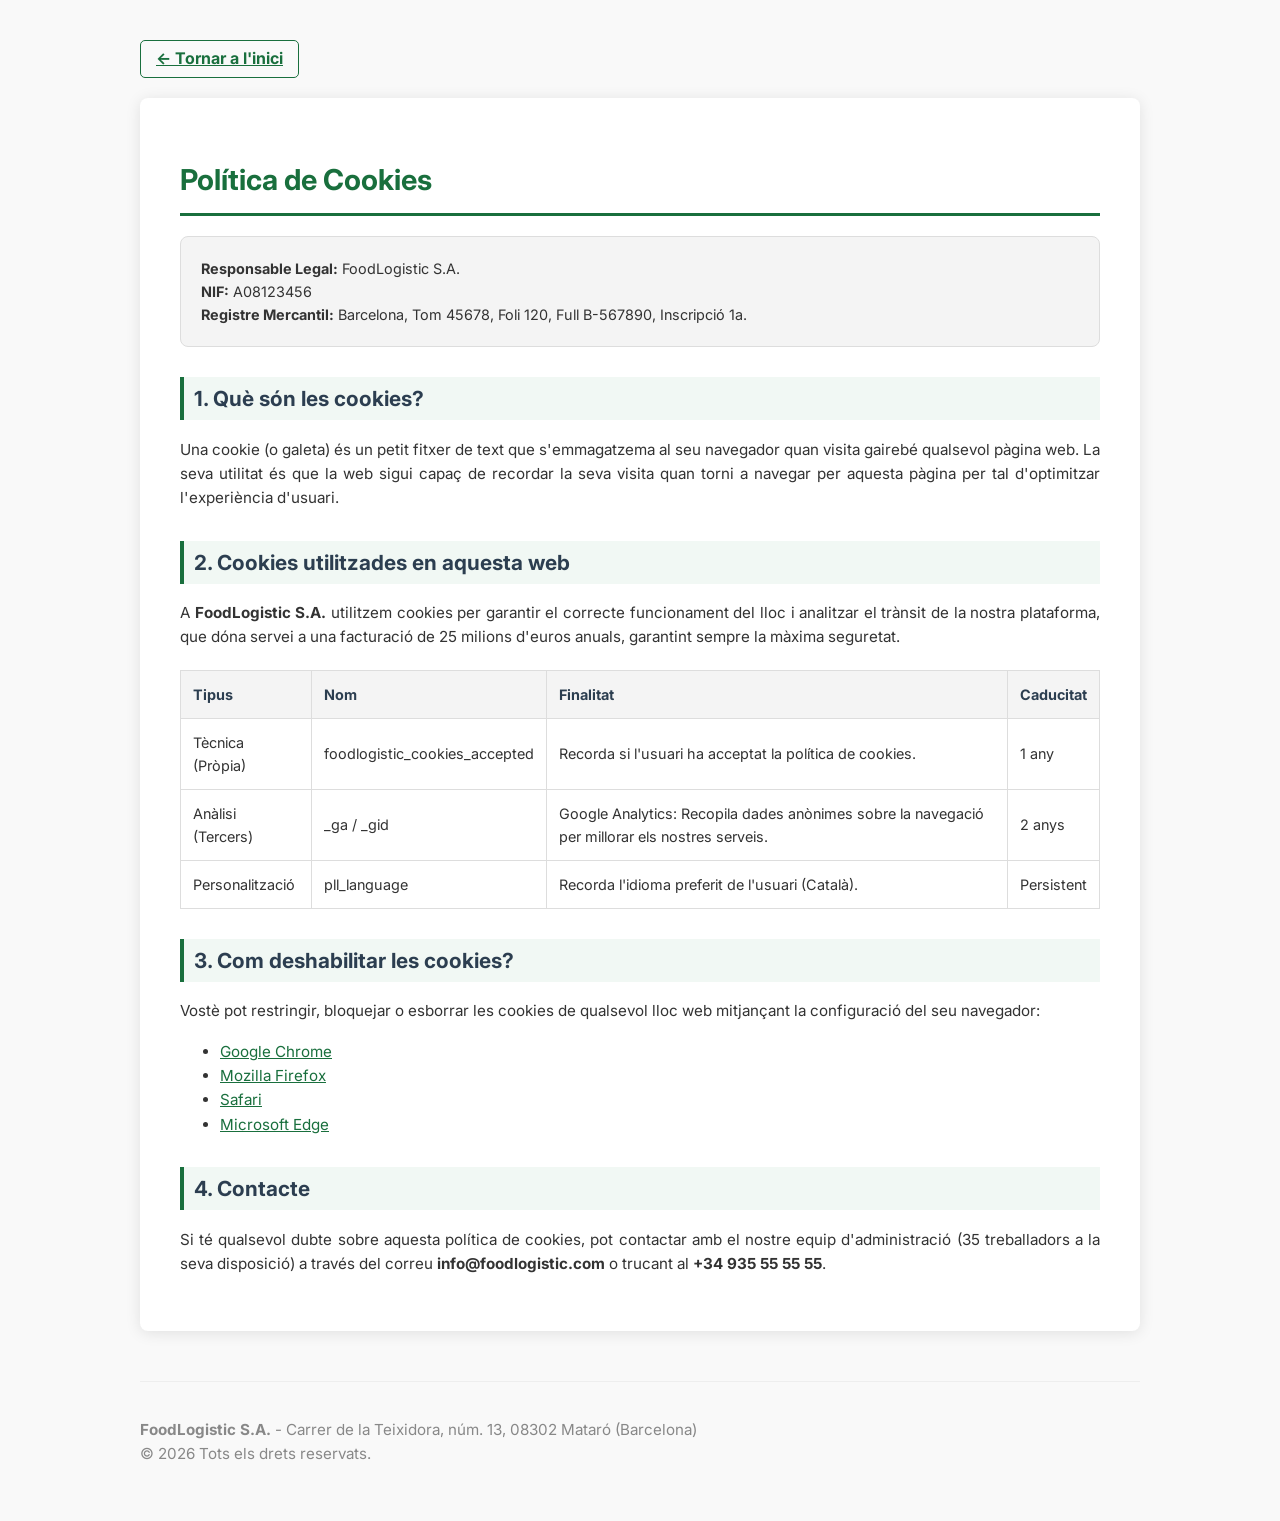
==== docs/index.html @ 91977f84 "Add files via upload" ====
<!DOCTYPE html>
<html lang="ca">
<head>
    <meta charset="UTF-8">
    <meta name="viewport" content="width=device-width, initial-scale=1.0">
    <title>Política de Cookies | FoodLogistic S.A.</title>
    <link href="https://fonts.googleapis.com/css2?family=Inter:wght@300;500;700&display=swap" rel="stylesheet">
    <style>
        body { font-family: 'Inter', sans-serif; line-height: 1.6; color: #333; padding: 40px 20px; max-width: 1000px; margin: auto; background-color: #f9f9f9; }
        .container { background: white; padding: 40px; border-radius: 8px; box-shadow: 0 2px 15px rgba(0,0,0,0.1); }
        h1 { color: #196f3d; border-bottom: 3px solid #196f3d; padding-bottom: 10px; font-size: 1.8rem; }
        h2 { margin-top: 30px; color: #2c3e50; font-size: 1.3rem; border-left: 4px solid #196f3d; padding-left: 10px; background: #f1f8f4; padding: 5px 10px; }
        p, li { font-size: 0.95rem; text-align: justify; }
        table { width: 100%; border-collapse: collapse; margin: 20px 0; font-size: 0.9rem; }
        th, td { border: 1px solid #ddd; padding: 12px; text-align: left; }
        th { background-color: #f4f4f4; color: #2c3e50; }
        .back-link { display: inline-block; margin-bottom: 20px; color: #196f3d; text-decoration: underline; font-weight: bold; border: 1px solid #196f3d; padding: 5px 15px; border-radius: 5px; transition: 0.3s; }
        .back-link:hover { background: #196f3d; color: white; text-decoration: none; }
        .highlight-box { background: #f4f4f4; padding: 20px; border-radius: 8px; margin: 20px 0; border: 1px solid #ddd; font-size: 0.9rem; }
        footer { margin-top: 50px; text-align: center; font-size: 0.8rem; color: #888; border-top: 1px solid #eee; padding-top: 20px; }
        a { color: #196f3d; text-decoration: underline; }
        
        /* Focus visible */
        a:focus-visible { outline: 3px solid #1a5276; outline-offset: 4px; border-radius: 4px; }
    </style>
</head>
<body>
    <a href="index.html" class="back-link">← Tornar a l'inici</a>
    
    <div class="container">
        <h1>Política de Cookies</h1>
        
        <section class="highlight-box">
            <strong>Responsable Legal:</strong> FoodLogistic S.A. <br>
            <strong>NIF:</strong> A08123456 <br>
            <strong>Registre Mercantil:</strong> Barcelona, Tom 45678, Foli 120, Full B-567890, Inscripció 1a.
        </section>

        <h2>1. Què són les cookies?</h2>
        <p>Una cookie (o galeta) és un petit fitxer de text que s'emmagatzema al seu navegador quan visita gairebé qualsevol pàgina web. La seva utilitat és que la web sigui capaç de recordar la seva visita quan torni a navegar per aquesta pàgina per tal d'optimitzar l'experiència d'usuari.</p>

        <h2>2. Cookies utilitzades en aquesta web</h2>
        <p>A <strong>FoodLogistic S.A.</strong> utilitzem cookies per garantir el correcte funcionament del lloc i analitzar el trànsit de la nostra plataforma, que dóna servei a una facturació de 25 milions d'euros anuals, garantint sempre la màxima seguretat.</p>

        <table>
            <thead>
                <tr>
                    <th>Tipus</th>
                    <th>Nom</th>
                    <th>Finalitat</th>
                    <th>Caducitat</th>
                </tr>
            </thead>
            <tbody>
                <tr>
                    <td>Tècnica (Pròpia)</td>
                    <td>foodlogistic_cookies_accepted</td>
                    <td>Recorda si l'usuari ha acceptat la política de cookies.</td>
                    <td>1 any</td>
                </tr>
                <tr>
                    <td>Anàlisi (Tercers)</td>
                    <td>_ga / _gid</td>
                    <td>Google Analytics: Recopila dades anònimes sobre la navegació per millorar els nostres serveis.</td>
                    <td>2 anys</td>
                </tr>
                <tr>
                    <td>Personalització</td>
                    <td>pll_language</td>
                    <td>Recorda l'idioma preferit de l'usuari (Català).</td>
                    <td>Persistent</td>
                </tr>
            </tbody>
        </table>

        <h2>3. Com deshabilitar les cookies?</h2>
        <p>Vostè pot restringir, bloquejar o esborrar les cookies de qualsevol lloc web mitjançant la configuració del seu navegador:</p>
        <ul>
            <li><a href="https://support.google.com/chrome/answer/95647?hl=es" target="_blank">Google Chrome</a></li>
            <li><a href="https://support.mozilla.org/ca/kb/activa-i-desactiva-les-galetes-que-les-pagines-web" target="_blank">Mozilla Firefox</a></li>
            <li><a href="https://support.apple.com/ca-es/guide/safari/sfri11471/mac" target="_blank">Safari</a></li>
            <li><a href="https://support.microsoft.com/ca-es/windows/suprimir-i-gestionar-galetes-168dab11-0753-043d-7c16-ede5947fc64d" target="_blank">Microsoft Edge</a></li>
        </ul>

        <h2>4. Contacte</h2>
        <p>Si té qualsevol dubte sobre aquesta política de cookies, pot contactar amb el nostre equip d'administració (35 treballadors a la seva disposició) a través del correu <strong>info@foodlogistic.com</strong> o trucant al <strong>+34 935 55 55 55</strong>.</p>
    </div>

    <footer>
        <p><strong>FoodLogistic S.A.</strong> - Carrer de la Teixidora, núm. 13, 08302 Mataró (Barcelona)<br>
        © 2026 Tots els drets reservats.</p>
    </footer>
</body>
</html>
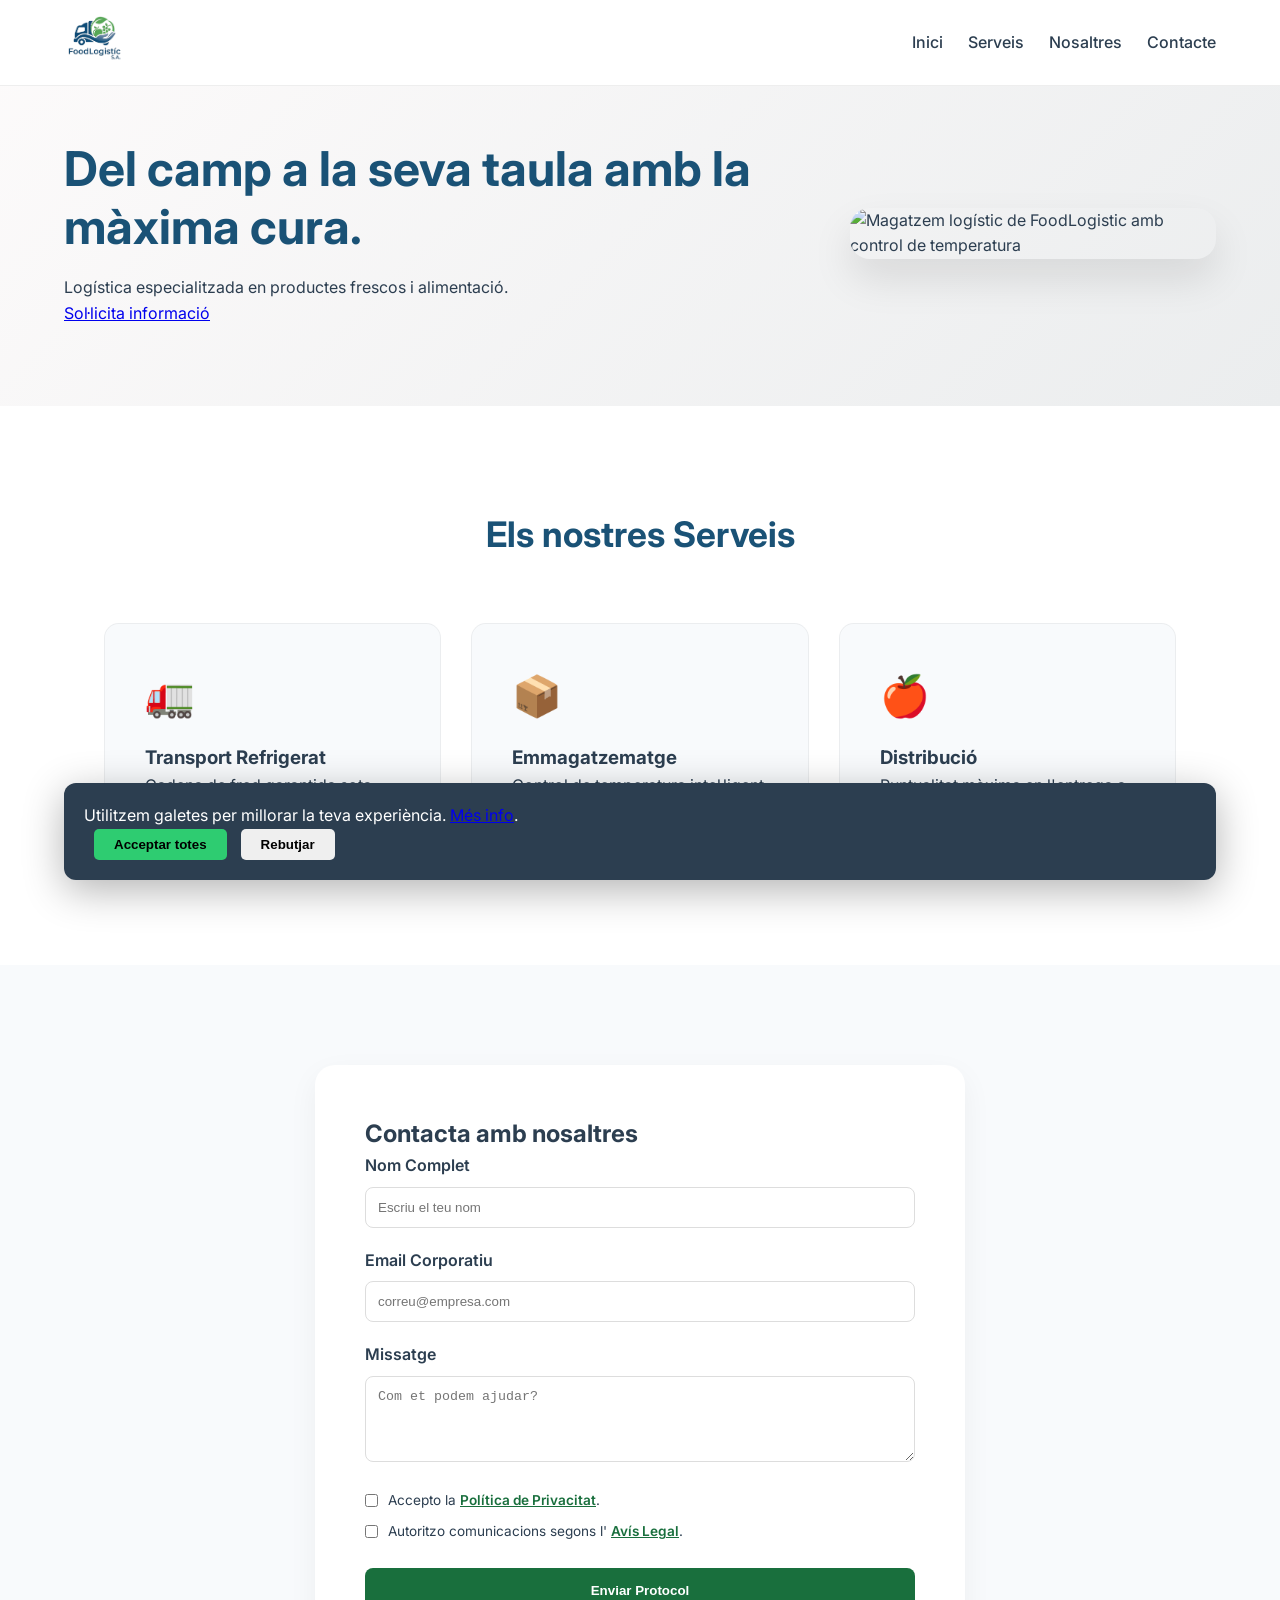
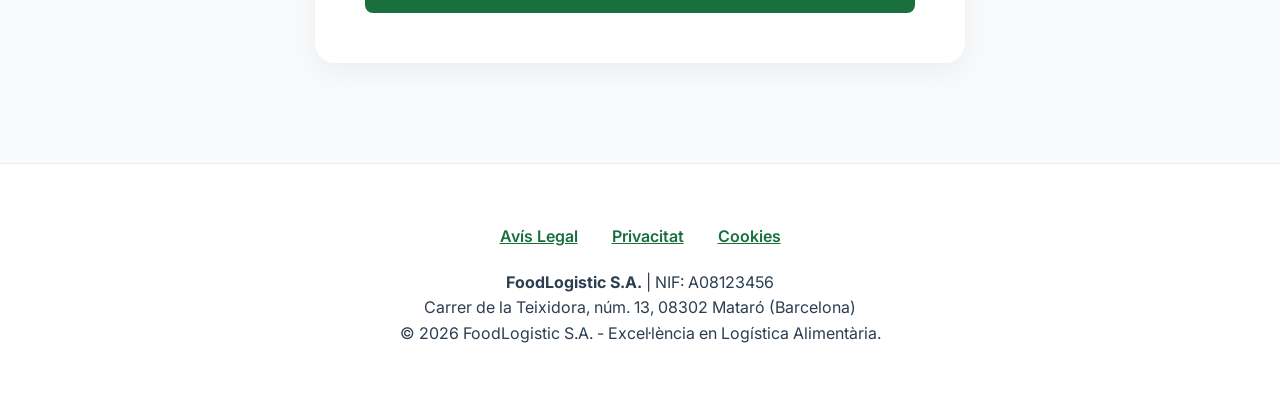
==== commit cb487e0c: "Add files via upload" ====
--- a/docs/index.html
+++ b/docs/index.html
@@ -3,92 +3,133 @@
 <head>
     <meta charset="UTF-8">
     <meta name="viewport" content="width=device-width, initial-scale=1.0">
-    <title>Política de Cookies | FoodLogistic S.A.</title>
+    <title>FoodLogistic S.A. | Frescura en Moviment</title>
+    <link rel="stylesheet" href="styles.css">
     <link href="https://fonts.googleapis.com/css2?family=Inter:wght@300;500;700&display=swap" rel="stylesheet">
-    <style>
-        body { font-family: 'Inter', sans-serif; line-height: 1.6; color: #333; padding: 40px 20px; max-width: 1000px; margin: auto; background-color: #f9f9f9; }
-        .container { background: white; padding: 40px; border-radius: 8px; box-shadow: 0 2px 15px rgba(0,0,0,0.1); }
-        h1 { color: #196f3d; border-bottom: 3px solid #196f3d; padding-bottom: 10px; font-size: 1.8rem; }
-        h2 { margin-top: 30px; color: #2c3e50; font-size: 1.3rem; border-left: 4px solid #196f3d; padding-left: 10px; background: #f1f8f4; padding: 5px 10px; }
-        p, li { font-size: 0.95rem; text-align: justify; }
-        table { width: 100%; border-collapse: collapse; margin: 20px 0; font-size: 0.9rem; }
-        th, td { border: 1px solid #ddd; padding: 12px; text-align: left; }
-        th { background-color: #f4f4f4; color: #2c3e50; }
-        .back-link { display: inline-block; margin-bottom: 20px; color: #196f3d; text-decoration: underline; font-weight: bold; border: 1px solid #196f3d; padding: 5px 15px; border-radius: 5px; transition: 0.3s; }
-        .back-link:hover { background: #196f3d; color: white; text-decoration: none; }
-        .highlight-box { background: #f4f4f4; padding: 20px; border-radius: 8px; margin: 20px 0; border: 1px solid #ddd; font-size: 0.9rem; }
-        footer { margin-top: 50px; text-align: center; font-size: 0.8rem; color: #888; border-top: 1px solid #eee; padding-top: 20px; }
-        a { color: #196f3d; text-decoration: underline; }
-        
-        /* Focus visible */
-        a:focus-visible { outline: 3px solid #1a5276; outline-offset: 4px; border-radius: 4px; }
-    </style>
 </head>
 <body>
-    <a href="index.html" class="back-link">← Tornar a l'inici</a>
-    
-    <div class="container">
-        <h1>Política de Cookies</h1>
-        
-        <section class="highlight-box">
-            <strong>Responsable Legal:</strong> FoodLogistic S.A. <br>
-            <strong>NIF:</strong> A08123456 <br>
-            <strong>Registre Mercantil:</strong> Barcelona, Tom 45678, Foli 120, Full B-567890, Inscripció 1a.
+
+    <header>
+        <nav class="nav-container">
+            <!-- SOSTENIBILITAT: Ús de format WebP per reduir pes i CO2 -->
+            <div class="logo">
+                <img src="img/FoodLogisticLogo.webp" alt="Logotip corporatiu de FoodLogistic S.A.">
+            </div>
+            <ul class="nav-links">
+                <li><a href="#inici">Inici</a></li>
+                <li><a href="#serveis">Serveis</a></li>
+                <li><a href="#sobre-nosaltres">Nosaltres</a></li>
+                <li><a href="#contacte" class="btn-nav">Contacte</a></li>
+            </ul>
+        </nav>
+    </header>
+
+    <main>
+        <section id="inici" class="hero">
+            <div class="hero-content">
+                <div class="hero-text">
+                    <h1>Del camp a la seva taula amb la màxima cura.</h1>
+                    <p>Logística especialitzada en productes frescos i alimentació.</p>
+                    <a href="#contacte" class="btn-main">Sol·licita informació</a>
+                </div>
+                <div class="hero-image">
+                    <img src="https://images.unsplash.com/photo-1586528116311-ad8dd3c8310d?auto=format&fit=crop&w=800&q=80" alt="Magatzem logístic de FoodLogistic amb control de temperatura">
+                </div>
+            </div>
         </section>
 
-        <h2>1. Què són les cookies?</h2>
-        <p>Una cookie (o galeta) és un petit fitxer de text que s'emmagatzema al seu navegador quan visita gairebé qualsevol pàgina web. La seva utilitat és que la web sigui capaç de recordar la seva visita quan torni a navegar per aquesta pàgina per tal d'optimitzar l'experiència d'usuari.</p>
+        <!-- CORRECCIÓ VISUAL: Secció de serveis amb padding corregit -->
+        <section id="serveis" class="services">
+            <h2 class="section-title">Els nostres Serveis</h2>
+            <div class="grid">
+                <div class="card">
+                    <div class="icon" aria-hidden="true">🚛</div>
+                    <h3>Transport Refrigerat</h3>
+                    <p>Cadena de fred garantida sota protocol de seguretat.</p>
+                </div>
+                <div class="card">
+                    <div class="icon" aria-hidden="true">📦</div>
+                    <h3>Emmagatzematge</h3>
+                    <p>Control de temperatura intel·ligent 24/7.</p>
+                </div>
+                <div class="card">
+                    <div class="icon" aria-hidden="true">🍎</div>
+                    <h3>Distribució</h3>
+                    <p>Puntualitat màxima en l'entrega a tot el Maresme.</p>
+                </div>
+            </div>
+        </section>
 
-        <h2>2. Cookies utilitzades en aquesta web</h2>
-        <p>A <strong>FoodLogistic S.A.</strong> utilitzem cookies per garantir el correcte funcionament del lloc i analitzar el trànsit de la nostra plataforma, que dóna servei a una facturació de 25 milions d'euros anuals, garantint sempre la màxima seguretat.</p>
+        <section id="contacte" class="contact">
+            <div class="contact-card">
+                <h2>Contacta amb nosaltres</h2>
+                <form action="#" class="contact-form">
+                    <div class="form-group">
+                        <label for="nom">Nom Complet</label>
+                        <input type="text" id="nom" placeholder="Escriu el teu nom" required>
+                    </div>
+                    <div class="form-group">
+                        <label for="email">Email Corporatiu</label>
+                        <input type="email" id="email" placeholder="correu@empresa.com" required>
+                    </div>
+                    <div class="form-group">
+                        <label for="missatge">Missatge</label>
+                        <textarea id="missatge" rows="4" placeholder="Com et podem ajudar?" required></textarea>
+                    </div>
 
-        <table>
-            <thead>
-                <tr>
-                    <th>Tipus</th>
-                    <th>Nom</th>
-                    <th>Finalitat</th>
-                    <th>Caducitat</th>
-                </tr>
-            </thead>
-            <tbody>
-                <tr>
-                    <td>Tècnica (Pròpia)</td>
-                    <td>foodlogistic_cookies_accepted</td>
-                    <td>Recorda si l'usuari ha acceptat la política de cookies.</td>
-                    <td>1 any</td>
-                </tr>
-                <tr>
-                    <td>Anàlisi (Tercers)</td>
-                    <td>_ga / _gid</td>
-                    <td>Google Analytics: Recopila dades anònimes sobre la navegació per millorar els nostres serveis.</td>
-                    <td>2 anys</td>
-                </tr>
-                <tr>
-                    <td>Personalització</td>
-                    <td>pll_language</td>
-                    <td>Recorda l'idioma preferit de l'usuari (Català).</td>
-                    <td>Persistent</td>
-                </tr>
-            </tbody>
-        </table>
+                    <div class="form-legal">
+                        <label class="check-item">
+                            <input type="checkbox" name="privacitat" required>
+                            <span>Accepto la <a href="privacitat.html">Política de Privacitat</a>.</span>
+                        </label>
+                        <label class="check-item">
+                            <input type="checkbox" name="comercial">
+                            <span>Autoritzo comunicacions segons l' <a href="avis-legal.html">Avís Legal</a>.</span>
+                        </label>
+                    </div>
+                    <button type="submit" class="btn-submit">Enviar Protocol</button>
+                </form>
+            </div>
+        </section>
+    </main>
 
-        <h2>3. Com deshabilitar les cookies?</h2>
-        <p>Vostè pot restringir, bloquejar o esborrar les cookies de qualsevol lloc web mitjançant la configuració del seu navegador:</p>
-        <ul>
-            <li><a href="https://support.google.com/chrome/answer/95647?hl=es" target="_blank">Google Chrome</a></li>
-            <li><a href="https://support.mozilla.org/ca/kb/activa-i-desactiva-les-galetes-que-les-pagines-web" target="_blank">Mozilla Firefox</a></li>
-            <li><a href="https://support.apple.com/ca-es/guide/safari/sfri11471/mac" target="_blank">Safari</a></li>
-            <li><a href="https://support.microsoft.com/ca-es/windows/suprimir-i-gestionar-galetes-168dab11-0753-043d-7c16-ede5947fc64d" target="_blank">Microsoft Edge</a></li>
-        </ul>
+    <footer>
+        <div class="footer-links">
+            <a href="avis-legal.html">Avís Legal</a>
+            <a href="privacitat.html">Privacitat</a>
+            <a href="cookies.html">Cookies</a>
+        </div>
+        <div class="footer-info">
+            <p><strong>FoodLogistic S.A.</strong> | NIF: A08123456</p>
+            <p>Carrer de la Teixidora, núm. 13, 08302 Mataró (Barcelona)</p>
+            <p>&copy; 2026 FoodLogistic S.A. - Excel·lència en Logística Alimentària.</p>
+        </div>
+    </footer>
 
-        <h2>4. Contacte</h2>
-        <p>Si té qualsevol dubte sobre aquesta política de cookies, pot contactar amb el nostre equip d'administració (35 treballadors a la seva disposició) a través del correu <strong>info@foodlogistic.com</strong> o trucant al <strong>+34 935 55 55 55</strong>.</p>
+    <!-- BANNER DE COOKIES ACCESSIBLE -->
+    <div id="cookie-popup" class="cookie-banner">
+        <div class="cookie-content">
+            <p>Utilitzem galetes per millorar la teva experiència. <a href="cookies.html">Més info</a>.</p>
+            <div class="cookie-btns">
+                <button onclick="acceptCookies()" class="btn-cookie accept">Acceptar totes</button>
+                <button onclick="rejectCookies()" class="btn-cookie reject">Rebutjar</button>
+            </div>
+        </div>
     </div>
 
-    <footer>
-        <p><strong>FoodLogistic S.A.</strong> - Carrer de la Teixidora, núm. 13, 08302 Mataró (Barcelona)<br>
-        © 2026 Tots els drets reservats.</p>
-    </footer>
+    <script>
+        function acceptCookies() {
+            document.getElementById('cookie-popup').style.display = 'none';
+            localStorage.setItem('foodlogistic_cookies_ok', 'true');
+        }
+        function rejectCookies() {
+            document.getElementById('cookie-popup').style.display = 'none';
+        }
+        window.onload = function() {
+            if (!localStorage.getItem('foodlogistic_cookies_ok')) {
+                document.getElementById('cookie-popup').style.display = 'flex';
+            }
+        };
+    </script>
 </body>
 </html>
--- a/docs/styles.css
+++ b/docs/styles.css
@@ -0,0 +1,225 @@
+:root {
+    --primary-blue: #1a5276;
+    --accent-green-light: #2ecc71;
+    --accent-green-text: #196f3d; /* Contrast alt per a accessibilitat */
+    --text-dark: #2c3e50;
+    --light-bg: #f8fafc;
+    --white: #ffffff;
+}
+
+* {
+    margin: 0;
+    padding: 0;
+    box-sizing: border-box;
+}
+
+body {
+    font-family: 'Inter', sans-serif;
+    color: var(--text-dark);
+    background-color: var(--white);
+    line-height: 1.6;
+    scroll-behavior: smooth;
+}
+
+/* NAVEGACIÓ */
+header {
+    padding: 1rem 5%;
+    position: fixed;
+    width: 100%;
+    background: rgba(255, 255, 255, 0.95);
+    backdrop-filter: blur(10px);
+    z-index: 1000;
+    border-bottom: 1px solid #eee;
+}
+
+.nav-container {
+    display: flex;
+    justify-content: space-between;
+    align-items: center;
+    max-width: 1200px;
+    margin: 0 auto;
+}
+
+.logo img { height: 45px; }
+
+.nav-links {
+    display: flex;
+    list-style: none;
+    align-items: center;
+}
+
+.nav-links li { margin-left: 25px; }
+
+.nav-links a {
+    text-decoration: none;
+    color: var(--text-dark);
+    font-weight: 500;
+    transition: 0.3s;
+}
+
+.nav-links a:hover { color: var(--accent-green-text); }
+
+/* HERO SECTION */
+.hero {
+    padding: 140px 5% 80px;
+    background: linear-gradient(135deg, #fdfbfb 0%, #ebedee 100%);
+}
+
+.hero-content {
+    max-width: 1200px;
+    margin: 0 auto;
+    display: flex;
+    align-items: center;
+    gap: 40px;
+}
+
+.hero-text h1 {
+    font-size: 3rem;
+    color: var(--primary-blue);
+    line-height: 1.2;
+    margin-bottom: 20px;
+}
+
+.hero-image img {
+    width: 100%;
+    border-radius: 20px;
+    box-shadow: 0 20px 40px rgba(0,0,0,0.1);
+}
+
+/* SERVEIS - CORRECCIÓ DEL TALL VISUAL */
+.services {
+    padding: 100px 5%; /* Espai suficient per evitar talls */
+    background-color: var(--white);
+    max-width: 1200px;
+    margin: 0 auto;
+}
+
+.section-title {
+    text-align: center;
+    font-size: 2.2rem;
+    margin-bottom: 60px;
+    color: var(--primary-blue);
+}
+
+.grid {
+    display: grid;
+    grid-template-columns: repeat(auto-fit, minmax(300px, 1fr));
+    gap: 30px;
+}
+
+.card {
+    padding: 40px;
+    background: var(--light-bg);
+    border-radius: 15px;
+    border: 1px solid rgba(0,0,0,0.05);
+    transition: all 0.3s ease;
+}
+
+.card:hover {
+    transform: translateY(-10px);
+    background: var(--white);
+    box-shadow: 0 15px 35px rgba(0,0,0,0.1);
+    border-color: var(--accent-green-light);
+}
+
+.icon { font-size: 2.5rem; margin-bottom: 15px; }
+
+/* CONTACTE */
+.contact {
+    background: var(--light-bg);
+    padding: 100px 5%;
+}
+
+.contact-card {
+    background: var(--white);
+    max-width: 650px;
+    margin: 0 auto;
+    padding: 50px;
+    border-radius: 20px;
+    box-shadow: 0 10px 30px rgba(0,0,0,0.05);
+}
+
+.form-group { margin-bottom: 20px; }
+.form-group label { display: block; margin-bottom: 8px; font-weight: 600; }
+.form-group input, .form-group textarea {
+    width: 100%;
+    padding: 12px;
+    border: 1px solid #ddd;
+    border-radius: 8px;
+}
+
+.form-legal { margin-bottom: 25px; }
+.check-item { display: flex; align-items: flex-start; gap: 10px; margin-bottom: 10px; font-size: 0.85rem; cursor: pointer; }
+.check-item input { margin-top: 4px; }
+.check-item a { color: var(--accent-green-text); font-weight: 600; }
+
+.btn-submit {
+    width: 100%;
+    padding: 15px;
+    background: var(--accent-green-text);
+    color: white;
+    border: none;
+    border-radius: 8px;
+    font-weight: bold;
+    cursor: pointer;
+    transition: 0.3s;
+}
+
+.btn-submit:hover { background: #114d2a; }
+
+/* ACCESSIBILITAT: FOCUS VISIBLE (TECLA TAB) */
+a:focus-visible, button:focus-visible, input:focus-visible {
+    outline: 3px solid var(--primary-blue);
+    outline-offset: 4px;
+}
+
+/* FOOTER */
+footer {
+    padding: 60px 5%;
+    text-align: center;
+    background: #fff;
+    border-top: 1px solid #eee;
+}
+
+.footer-links { margin-bottom: 20px; }
+.footer-links a {
+    margin: 0 15px;
+    color: var(--accent-green-text);
+    text-decoration: underline;
+    font-weight: 600;
+}
+
+/* COOKIE BANNER */
+.cookie-banner {
+    position: fixed;
+    bottom: 20px;
+    left: 5%;
+    right: 5%;
+    background: #2c3e50;
+    color: white;
+    padding: 20px;
+    border-radius: 12px;
+    display: none;
+    justify-content: space-between;
+    align-items: center;
+    z-index: 2000;
+    box-shadow: 0 10px 40px rgba(0,0,0,0.3);
+}
+
+.btn-cookie {
+    padding: 8px 20px;
+    border-radius: 5px;
+    border: none;
+    cursor: pointer;
+    font-weight: bold;
+    margin-left: 10px;
+}
+
+.btn-cookie.accept { background: var(--accent-green-light); color: #000; }
+
+/* RESPONSIVE */
+@media (max-width: 768px) {
+    .hero-content { flex-direction: column; text-align: center; }
+    .hero-text h1 { font-size: 2.2rem; }
+    .cookie-banner { flex-direction: column; gap: 15px; text-align: center; }
+}
